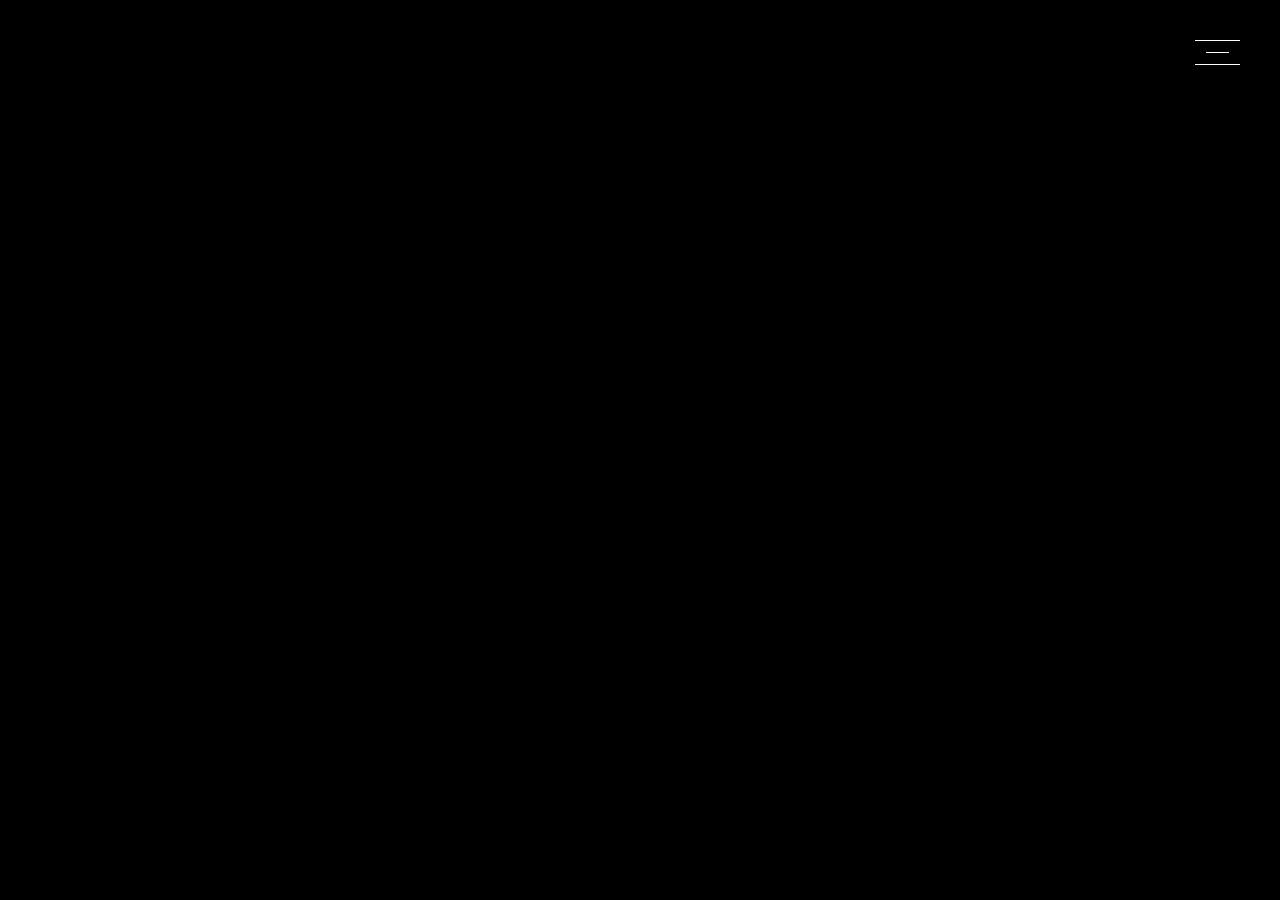
==== index.html @ caade8f0 "Hamburger-icon animation" ====
<!DOCTYPE html>
<html lang="en">

<head>
  <meta charset="UTF-8">
  <meta name="author" content="Ram Challa">
  <meta name="viewport" content="width=device-width, initial-scale=1.0">
  <meta http-equiv="X-UA-Compatible" content="ie=edge">

  <link rel="stylesheet" type="text/css" href="css/reset.css">
  <link rel="stylesheet" type="text/css" href="css/index.css">
  <link rel="stylesheet" type="text/css" href="css/hamburger-icon.css">

  <title>Ram Challa</title>
</head>

<body>
  <main>
    <header>
      <div class="hamburger-container hover-pointer">
        <div class="hamburger-icon">
        </div>
      </div>
    </header>
    <section></section>
  </main>
</body>

</html>
---- css/index.css ----
main {
  width: 100vw;
  height: 100vh;
  position: relative;
  overflow: hidden;
  background-color: black;
}
---- css/hamburger-icon.css ----
.hamburger-container {
    margin: 40px;
    margin-left: auto;
    width: 45px;
    height: 25px;
    display: flex;
    align-items: center;
    justify-content: center;
    position: relative;
  }
  
  .hamburger-icon {
    width: 50%;
    height: 1px;
    background-color: white;    
    transition: all 0.35s 0s ease-out;
  }
  
  .hamburger-icon::before, .hamburger-icon::after {
    content: '';
    width: 100%;
    height: 1px;
    background-color: white;
    position: absolute;
    left: 0;
    right: 0;

    transition: all 0.3s 0s ease-out;
  }
  
  .hamburger-icon::before{
    top: 0;
  }
  
  .hamburger-icon::after{
    bottom: 0;
  }
  
.hamburger-container:hover .hamburger-icon::before {
    transform: rotate(-45deg);
    bottom: 50%;
    top: 50%;
}

.hamburger-container:hover .hamburger-icon::after {
    transform: rotate(45deg);
    top: 50%;
    bottom: 50%;
}
.hamburger-container:hover .hamburger-icon {
    width: 0;
}
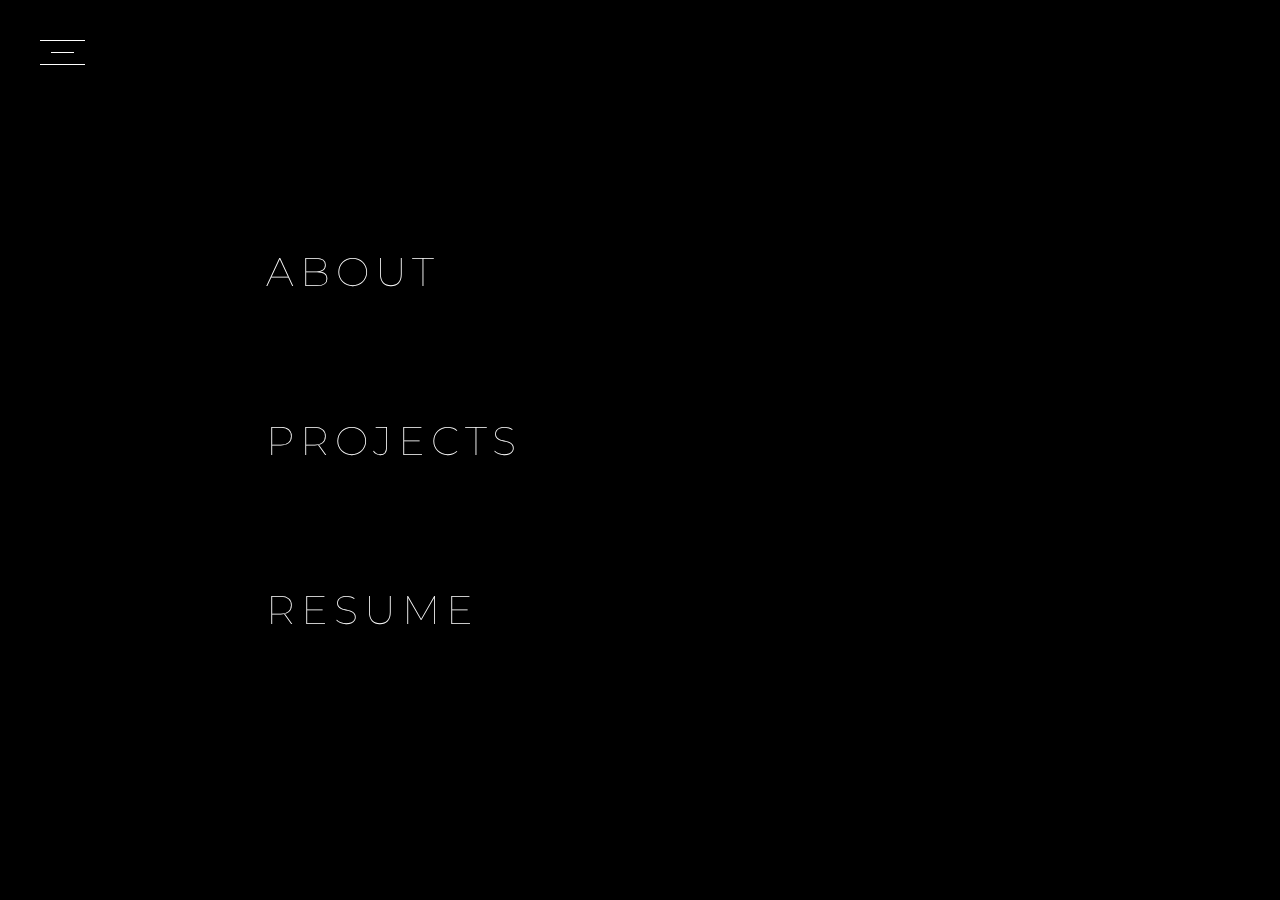
==== commit 11315eb9: "Added menu" ====
--- a/index.html
+++ b/index.html
@@ -7,9 +7,12 @@
   <meta name="viewport" content="width=device-width, initial-scale=1.0">
   <meta http-equiv="X-UA-Compatible" content="ie=edge">
 
+  <link href="https://fonts.googleapis.com/css?family=Montserrat" rel="stylesheet">
+
   <link rel="stylesheet" type="text/css" href="css/reset.css">
   <link rel="stylesheet" type="text/css" href="css/index.css">
   <link rel="stylesheet" type="text/css" href="css/hamburger-icon.css">
+  <link rel="stylesheet" type="text/css" href="css/menu.css">
 
   <title>Ram Challa</title>
 </head>
@@ -22,7 +25,24 @@
         </div>
       </div>
     </header>
-    <section></section>
+    <section>
+      <menu>
+        <ul>
+          <li class="hover-pointer">
+            <span class="line"></span>
+            About
+          </li>
+          <li class="hover-pointer">
+            <span class="line"></span>
+            Projects
+          </li>
+          <li class="hover-pointer">
+            <span class="line"></span>
+            Resume
+          </li>
+        </ul>
+      </menu>
+    </section>
   </main>
 </body>
 
--- a/css/hamburger-icon.css
+++ b/css/hamburger-icon.css
@@ -1,12 +1,13 @@
 .hamburger-container {
     margin: 40px;
-    margin-left: auto;
+    margin-right: auto;
     width: 45px;
     height: 25px;
     display: flex;
     align-items: center;
     justify-content: center;
     position: relative;
+    z-index: 2;
   }
   
   .hamburger-icon {
@@ -47,6 +48,7 @@
     top: 50%;
     bottom: 50%;
 }
+
 .hamburger-container:hover .hamburger-icon {
     width: 0;
 }--- a/css/menu.css
+++ b/css/menu.css
@@ -0,0 +1,42 @@
+menu {
+    position: fixed;
+    top: 0;
+    left: 0;
+    width: 100vw;
+    height: 100vh;
+    display: flex;
+    align-items: center;
+    justify-content: flex-start;
+    background-color: rgba(0, 0, 0, 0.5);
+}
+
+menu ul {
+    margin-left: 20%;
+    list-style: none;
+}
+
+menu li {
+    width: fit-content;
+    font-weight: lighter;
+    text-transform: uppercase;
+    color: white;
+    padding: 50px 10px 20px 10px;
+    margin-bottom: 50px;
+    letter-spacing: 0.15em;
+    font-size: 2.5em;
+    position: relative;
+}
+
+menu li .line {
+    position: absolute;
+    height: 2px;
+    width: 0%;
+    background-color: white;
+    bottom: 0;
+    left: 0;
+    transition: width 0.25s 0s ease-out;
+}
+
+menu li:hover .line {
+    width: 100%;
+}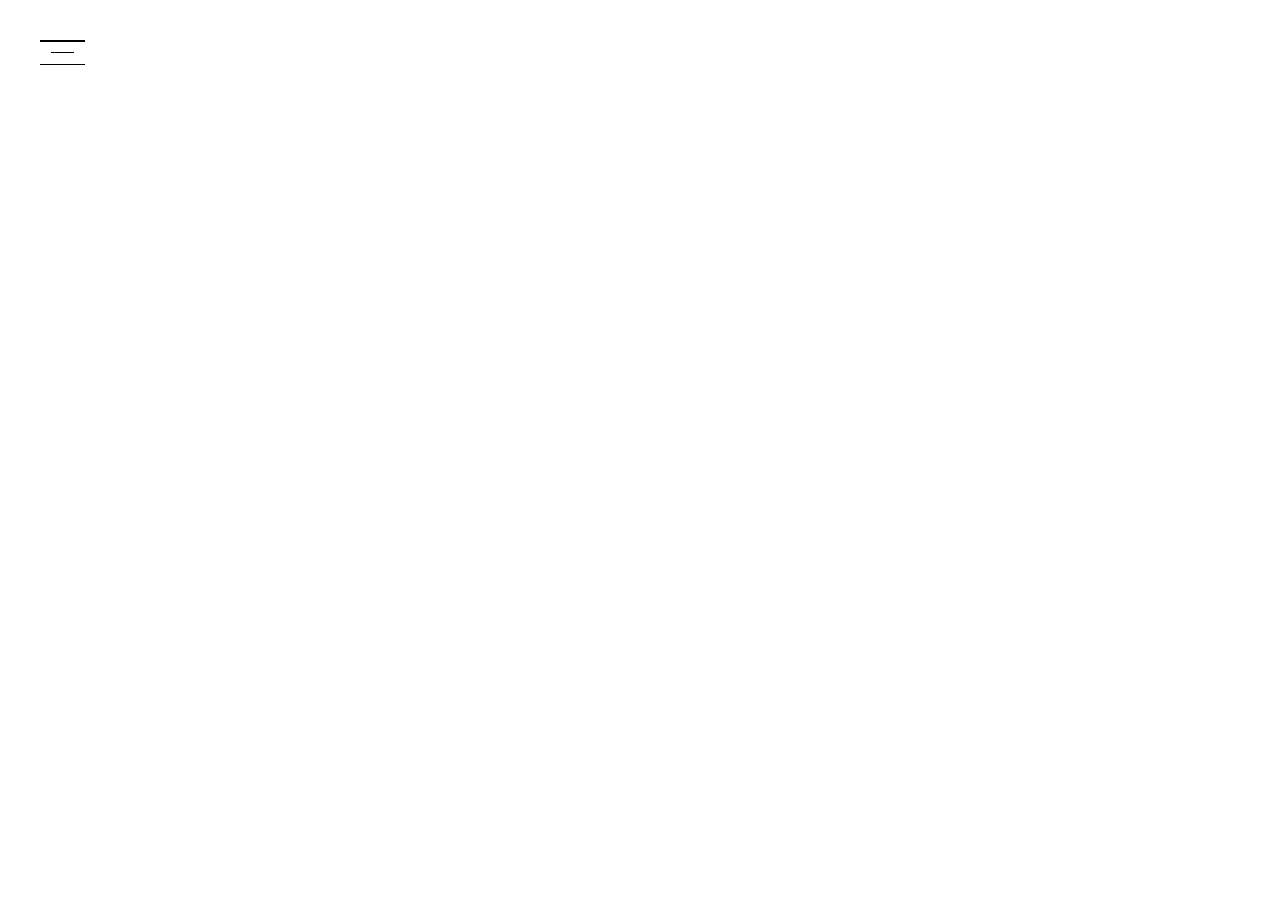
==== commit 1cbec766: "Changed colors" ====
--- a/index.html
+++ b/index.html
@@ -28,15 +28,15 @@
     <section>
       <menu>
         <ul>
-          <li class="hover-pointer">
+          <li class="hover-pointer item-1">
             <span class="line"></span>
             About
           </li>
-          <li class="hover-pointer">
+          <li class="hover-pointer item-2">
             <span class="line"></span>
             Projects
           </li>
-          <li class="hover-pointer">
+          <li class="hover-pointer item-3">
             <span class="line"></span>
             Resume
           </li>
--- a/css/index.css
+++ b/css/index.css
@@ -3,5 +3,5 @@
   height: 100vh;
   position: relative;
   overflow: hidden;
-  background-color: black;
+  background-color: white;
 }--- a/css/hamburger-icon.css
+++ b/css/hamburger-icon.css
@@ -12,16 +12,16 @@
   
   .hamburger-icon {
     width: 50%;
-    height: 1px;
-    background-color: white;    
+    height: 1.5px;
+    background-color: black;    
     transition: all 0.35s 0s ease-out;
   }
   
   .hamburger-icon::before, .hamburger-icon::after {
     content: '';
     width: 100%;
-    height: 1px;
-    background-color: white;
+    height: 1.5px;
+    background-color: black;
     position: absolute;
     left: 0;
     right: 0;
--- a/css/menu.css
+++ b/css/menu.css
@@ -7,7 +7,7 @@
     display: flex;
     align-items: center;
     justify-content: flex-start;
-    background-color: rgba(0, 0, 0, 0.5);
+    background-color: rgba(255, 255, 255, 0.5);
 }
 
 menu ul {
@@ -19,24 +19,53 @@
     width: fit-content;
     font-weight: lighter;
     text-transform: uppercase;
-    color: white;
+    color: black;
     padding: 50px 10px 20px 10px;
     margin-bottom: 50px;
     letter-spacing: 0.15em;
     font-size: 2.5em;
     position: relative;
+    transform: translateY(100%);
+    opacity: 0;
+}
+
+menu .item-1 {
+    animation: translate 0.6s ease-out 0s 1 normal forwards;
+}
+
+menu .item-2 {
+    animation: translate 0.6s ease-out 0.2s 1 normal forwards;
+}
+
+menu .item-3 {
+    animation: translate 0.6s ease-out 0.4s 1 normal forwards;
 }
 
 menu li .line {
     position: absolute;
-    height: 2px;
+    height: 5px;
     width: 0%;
-    background-color: white;
+    background-color: black;
     bottom: 0;
     left: 0;
-    transition: width 0.25s 0s ease-out;
+    transition: all 0.25s 0s ease-out;
 }
 
 menu li:hover .line {
+    height: 2px;
     width: 100%;
+}
+
+@keyframes translate {
+    from {
+        opacity: 0;
+        transform: translateY(100%);
+    }
+    50% {
+        opacity: 0;
+    }
+    to {
+        opacity: 1;
+        transform: translateY(0%);
+    }
 }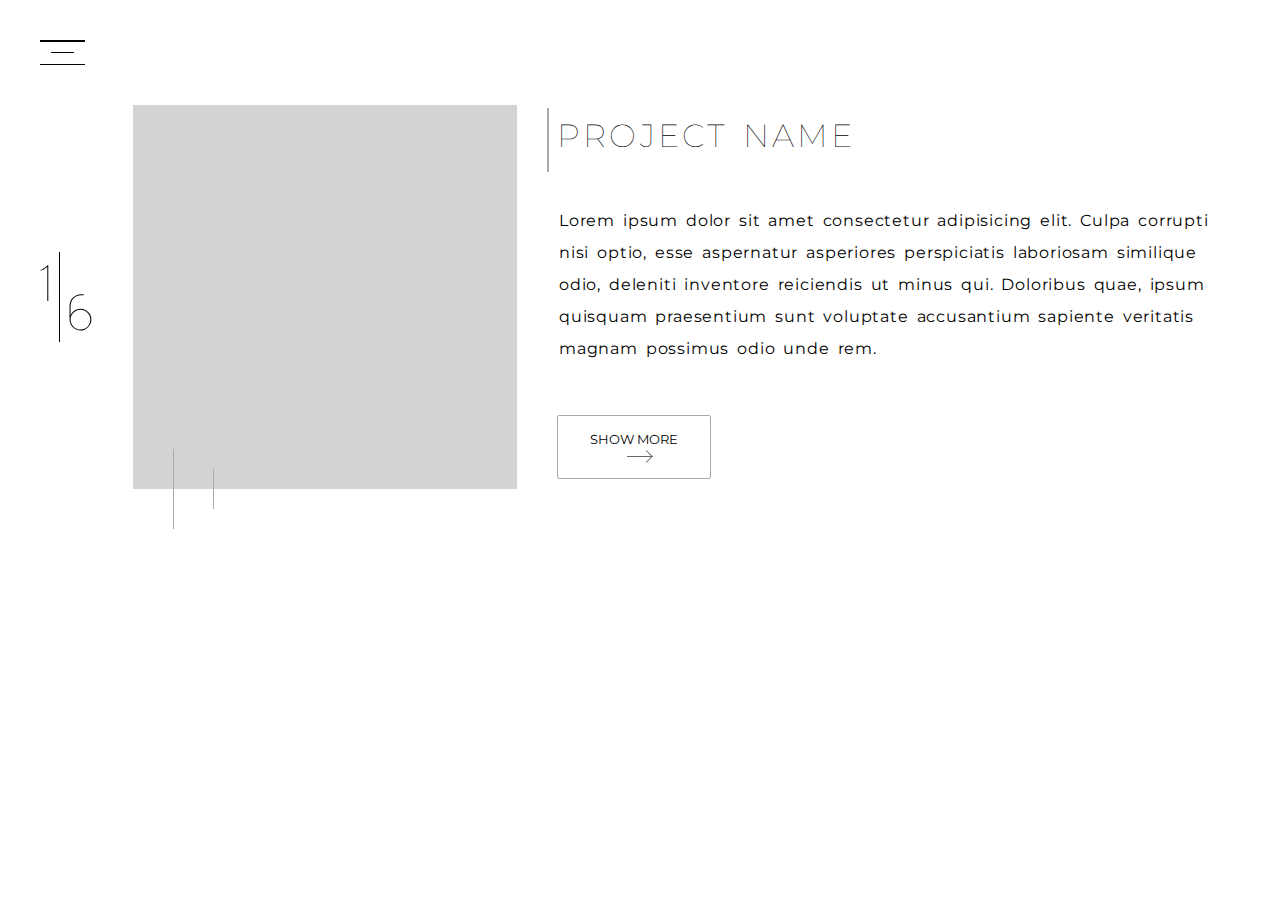
==== commit 672b70ae: "Added project template" ====
--- a/index.html
+++ b/index.html
@@ -8,11 +8,13 @@
   <meta http-equiv="X-UA-Compatible" content="ie=edge">
 
   <link href="https://fonts.googleapis.com/css?family=Montserrat" rel="stylesheet">
+  <link href="https://fonts.googleapis.com/css?family=Advent+Pro:100" rel="stylesheet">
 
   <link rel="stylesheet" type="text/css" href="css/reset.css">
   <link rel="stylesheet" type="text/css" href="css/index.css">
   <link rel="stylesheet" type="text/css" href="css/hamburger-icon.css">
   <link rel="stylesheet" type="text/css" href="css/menu.css">
+  <link rel="stylesheet" type="text/css" href="css/project.css">
 
   <title>Ram Challa</title>
 </head>
@@ -25,23 +27,43 @@
         </div>
       </div>
     </header>
+    <menu>
+      <ul>
+        <li class="hover-pointer item-1">
+          <span class="line"></span>
+          About
+        </li>
+        <li class="hover-pointer item-2">
+          <span class="line"></span>
+          Projects
+        </li>
+        <li class="hover-pointer item-3">
+          <span class="line"></span>
+          Resume
+        </li>
+      </ul>
+    </menu>
     <section>
-      <menu>
-        <ul>
-          <li class="hover-pointer item-1">
-            <span class="line"></span>
-            About
-          </li>
-          <li class="hover-pointer item-2">
-            <span class="line"></span>
-            Projects
-          </li>
-          <li class="hover-pointer item-3">
-            <span class="line"></span>
-            Resume
-          </li>
-        </ul>
-      </menu>
+      <div class="project">
+        <div class="counter">
+          <h6 class="current-count">1</h6>
+          <div class="divider"></div>
+          <h6 class="total-count">6</h6>
+        </div>
+        <div class="preview">
+
+        </div>
+        <div class="details">
+          <h1 class="project-name">Project name</h1>
+          <p class="project-description">
+            Lorem ipsum dolor sit amet consectetur adipisicing elit. Culpa corrupti nisi optio, esse aspernatur asperiores perspiciatis
+            laboriosam similique odio, deleniti inventore reiciendis ut minus qui. Doloribus quae, ipsum quisquam praesentium
+            sunt voluptate accusantium sapiente veritatis magnam possimus odio unde rem.
+          </p>
+          <button class="more hover-pointer">Show More<span class="arrow"><span class="arrow-tail"></span><span class="arrow-head"></span></span>
+          </button>
+        </div>
+      </div>
     </section>
   </main>
 </body>
--- a/css/hamburger-icon.css
+++ b/css/hamburger-icon.css
@@ -7,7 +7,7 @@
     align-items: center;
     justify-content: center;
     position: relative;
-    z-index: 2;
+    z-index: 3;
   }
   
   .hamburger-icon {
--- a/css/menu.css
+++ b/css/menu.css
@@ -7,7 +7,9 @@
     display: flex;
     align-items: center;
     justify-content: flex-start;
-    background-color: rgba(255, 255, 255, 0.5);
+    z-index: 2;
+    background-color: rgba(255, 255, 255, 0.9);
+    display: none;
 }
 
 menu ul {
--- a/css/project.css
+++ b/css/project.css
@@ -0,0 +1,132 @@
+.project {
+    display: flex;
+    flex-direction: row;
+    align-items: center;
+    justify-content: center;
+}
+
+.counter {
+    height: 90px;
+    display: flex;
+    flex-direction: row;
+    margin: 0 40px;
+}
+
+.counter .divider {
+    height: 100%;
+    background-color: black;
+    width: 1px;
+    margin: 0 8px;
+}
+
+.counter h6 {
+    font-weight: lighter;
+    font-family: 'Advent Pro', sans-serif;
+    font-size: 3.2em;
+}
+
+.current-count {
+    align-self: flex-start;
+}
+
+.total-count {
+    align-self: flex-end;
+}
+
+.preview {
+    width: 30vw;
+    height: 30vw;
+    position: relative;
+    background-color: lightgrey;
+}
+
+.preview::before, .preview::after {
+    content: '';
+    background-color: darkgrey;
+    width: 1px;
+    position: absolute;
+}
+
+.preview::before {
+    height: 80px;
+    left: 40px;
+    bottom: -40px;
+}
+
+.preview::after {
+    height: 40px;
+    left: 80px;
+    bottom: -20px;
+}
+
+.details {
+    align-self: flex-start;
+    flex: 1;
+    margin-left: 40px;
+    align-self: center;
+}
+
+.project-name {
+    text-transform: uppercase;
+    letter-spacing: 0.1em;
+    word-spacing: 0.1em;
+    font-size: 2em;
+    font-weight: lighter;
+    position: relative;
+}
+
+.project-name::before {
+    content: '';
+    height: 2em;
+    width: 2px;
+    background-color: darkgrey;
+    position: absolute;
+    left: -10px;
+    top: -0.25em;
+}
+
+.project-description {
+    margin: 50px;
+    margin-left: 2px;
+    letter-spacing: 0.05em;
+    word-spacing: 0.2em;
+    line-height: 2em;
+}
+
+.details button {
+    text-transform: uppercase;
+    padding: 15px;
+    background: transparent;
+    outline: none;
+    border: 1px solid darkgrey;
+    border-radius: 2px;
+}
+
+button .arrow {
+    margin-left: 10px;
+    transition: all 0.25s 0s ease-out;
+}
+
+button .arrow-tail {
+    background-color: dimgrey;
+    height: 1px;
+    width: 25px;
+    vertical-align: middle;
+    display: inline-block;
+}
+
+button .arrow-head {
+    width: 8px;
+    margin-left: -10px;
+    vertical-align: middle;
+    height: 8px;
+    border: solid dimgrey;
+    border-width: 0 1px 1px 0;
+    display: inline-block;
+    transform: rotate(-45deg);
+}
+
+.details button:hover .arrow {
+    display: inline-block;
+    transform: translateX(5px);
+}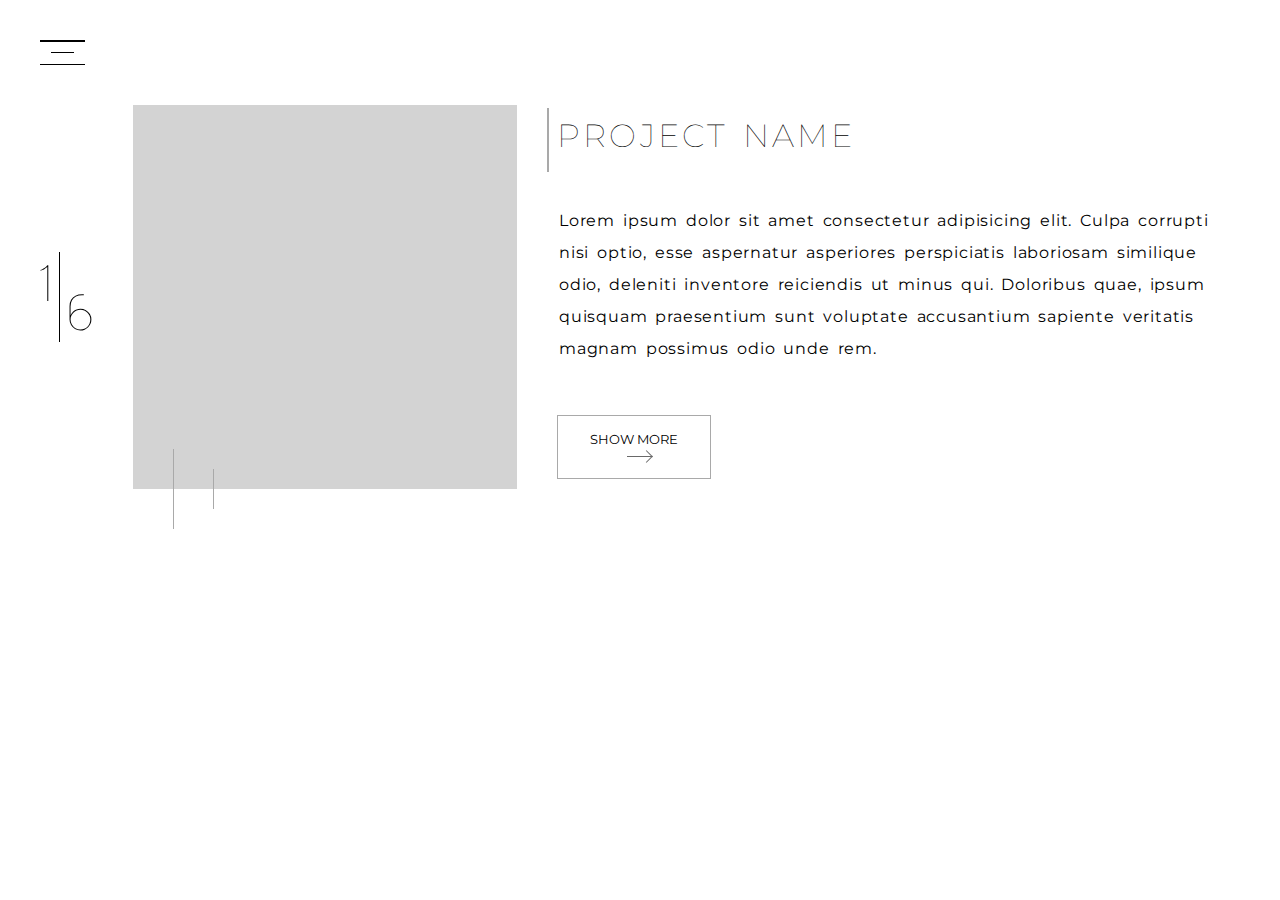
==== commit 02cc7202: "Added index.js" ====
--- a/index.html
+++ b/index.html
@@ -10,11 +10,11 @@
   <link href="https://fonts.googleapis.com/css?family=Montserrat" rel="stylesheet">
   <link href="https://fonts.googleapis.com/css?family=Advent+Pro:100" rel="stylesheet">
 
-  <link rel="stylesheet" type="text/css" href="css/reset.css">
-  <link rel="stylesheet" type="text/css" href="css/index.css">
-  <link rel="stylesheet" type="text/css" href="css/hamburger-icon.css">
-  <link rel="stylesheet" type="text/css" href="css/menu.css">
-  <link rel="stylesheet" type="text/css" href="css/project.css">
+  <link rel="stylesheet" type="text/css" href="./assets/css/reset.css">
+  <link rel="stylesheet" type="text/css" href="./assets/css/index.css">
+  <link rel="stylesheet" type="text/css" href="./assets/css/hamburger-icon.css">
+  <link rel="stylesheet" type="text/css" href="./assets/css/menu.css">
+  <link rel="stylesheet" type="text/css" href="./assets/css/project.css">
 
   <title>Ram Challa</title>
 </head>
@@ -22,12 +22,12 @@
 <body>
   <main>
     <header>
-      <div class="hamburger-container hover-pointer">
-        <div class="hamburger-icon">
+      <div class="hamburger-container hover-pointer" id="hamburger-container" data-display="none">
+        <div class="hamburger-icon" id="hamburger-icon">
         </div>
       </div>
     </header>
-    <menu>
+    <menu id="menu">
       <ul>
         <li class="hover-pointer item-1">
           <span class="line"></span>
@@ -66,6 +66,9 @@
       </div>
     </section>
   </main>
+
+  <script src="./assets/js/index.js"></script>
+
 </body>
 
 </html>--- a/assets/css/index.css
+++ b/assets/css/index.css
@@ -0,0 +1,7 @@
+main {
+  width: 100vw;
+  height: 100vh;
+  position: relative;
+  overflow: hidden;
+  background-color: white;
+}--- a/assets/css/hamburger-icon.css
+++ b/assets/css/hamburger-icon.css
@@ -0,0 +1,60 @@
+.hamburger-container {
+    margin: 40px;
+    margin-right: auto;
+    width: 45px;
+    height: 25px;
+    display: flex;
+    align-items: center;
+    justify-content: center;
+    position: relative;
+    z-index: 3;
+  }
+  
+  .hamburger-icon {
+    width: 50%;
+    height: 1.5px;
+    background-color: black;    
+    transition: all 0.25s 0s ease-out;
+  }
+  
+  .hamburger-icon::before, .hamburger-icon::after {
+    content: '';
+    width: 100%;
+    height: 1.5px;
+    background-color: black;
+    position: absolute;
+    left: 0;
+    right: 0;
+
+    transition: all 0.3s 0s ease-out;
+  }
+  
+  .hamburger-icon::before{
+    top: 0;
+  }
+  
+  .hamburger-icon::after{
+    bottom: 0;
+  }
+  
+
+.hamburger-container:hover .hamburger-icon:not(.open) {
+  width: 75%;
+}
+
+
+.hamburger-icon.open {
+  width: 0;
+}
+
+.hamburger-icon.open::before {
+  transform: rotate(-45deg);
+  bottom: 50%;
+  top: 50%;
+}
+
+.hamburger-icon.open::after {
+  transform: rotate(45deg);
+  top: 50%;
+  bottom: 50%;
+}--- a/assets/css/menu.css
+++ b/assets/css/menu.css
@@ -0,0 +1,71 @@
+menu {
+    position: fixed;
+    top: 0;
+    left: 0;
+    width: 100vw;
+    height: 100vh;
+    z-index: 2;
+    background-color: rgba(255, 255, 255, 0.9);
+    display: none;
+}
+
+menu ul {
+    margin-top: 10vh;
+    margin-left: 20%;
+    list-style: none;
+}
+
+menu li {
+    width: fit-content;
+    font-weight: lighter;
+    text-transform: uppercase;
+    color: black;
+    padding: 50px 10px 20px 10px;
+    margin-bottom: 50px;
+    letter-spacing: 0.15em;
+    font-size: 2.5em;
+    position: relative;
+    transform: translateY(100%);
+    opacity: 0;
+}
+
+menu .item-1 {
+    animation: translate 0.6s ease-out 0s 1 normal forwards;
+}
+
+menu .item-2 {
+    animation: translate 0.6s ease-out 0.2s 1 normal forwards;
+}
+
+menu .item-3 {
+    animation: translate 0.6s ease-out 0.4s 1 normal forwards;
+}
+
+menu li .line {
+    position: absolute;
+    height: 5px;
+    width: 0%;
+    background-color: black;
+    bottom: 0;
+    left: 0;
+    transition: all 0.25s 0s ease-out;
+}
+
+menu li:hover .line {
+    height: 2px;
+    width: 100%;
+}
+
+@keyframes translate {
+    from {
+        opacity: 0;
+        transform: translateY(100%);
+    }
+    50% {
+        opacity: 0;
+    }
+    to {
+        opacity: 1;
+        transform: translateY(0%);
+    }
+}--- a/assets/css/project.css
+++ b/assets/css/project.css
@@ -0,0 +1,131 @@
+.project {
+    display: flex;
+    flex-direction: row;
+    align-items: center;
+    justify-content: center;
+}
+
+.counter {
+    height: 90px;
+    display: flex;
+    flex-direction: row;
+    margin: 0 40px;
+}
+
+.counter .divider {
+    height: 100%;
+    background-color: black;
+    width: 1px;
+    margin: 0 8px;
+}
+
+.counter h6 {
+    font-weight: lighter;
+    font-family: 'Advent Pro', sans-serif;
+    font-size: 3.2em;
+}
+
+.current-count {
+    align-self: flex-start;
+}
+
+.total-count {
+    align-self: flex-end;
+}
+
+.preview {
+    width: 30vw;
+    height: 30vw;
+    position: relative;
+    background-color: lightgrey;
+}
+
+.preview::before, .preview::after {
+    content: '';
+    background-color: darkgrey;
+    width: 1px;
+    position: absolute;
+}
+
+.preview::before {
+    height: 80px;
+    left: 40px;
+    bottom: -40px;
+}
+
+.preview::after {
+    height: 40px;
+    left: 80px;
+    bottom: -20px;
+}
+
+.details {
+    align-self: flex-start;
+    flex: 1;
+    margin-left: 40px;
+    align-self: center;
+}
+
+.project-name {
+    text-transform: uppercase;
+    letter-spacing: 0.1em;
+    word-spacing: 0.1em;
+    font-size: 2em;
+    font-weight: lighter;
+    position: relative;
+}
+
+.project-name::before {
+    content: '';
+    height: 2em;
+    width: 2px;
+    background-color: darkgrey;
+    position: absolute;
+    left: -10px;
+    top: -0.25em;
+}
+
+.project-description {
+    margin: 50px;
+    margin-left: 2px;
+    letter-spacing: 0.05em;
+    word-spacing: 0.2em;
+    line-height: 2em;
+}
+
+.details button {
+    text-transform: uppercase;
+    padding: 15px;
+    background: transparent;
+    outline: none;
+    border: 1px solid darkgrey;
+}
+
+button .arrow {
+    margin-left: 10px;
+    transition: all 0.25s 0s ease-out;
+}
+
+button .arrow-tail {
+    background-color: dimgrey;
+    height: 1px;
+    width: 25px;
+    vertical-align: middle;
+    display: inline-block;
+}
+
+button .arrow-head {
+    width: 8px;
+    margin-left: -10px;
+    vertical-align: middle;
+    height: 8px;
+    border: solid dimgrey;
+    border-width: 0 1px 1px 0;
+    display: inline-block;
+    transform: rotate(-45deg);
+}
+
+.details button:hover .arrow {
+    display: inline-block;
+    transform: translateX(5px);
+}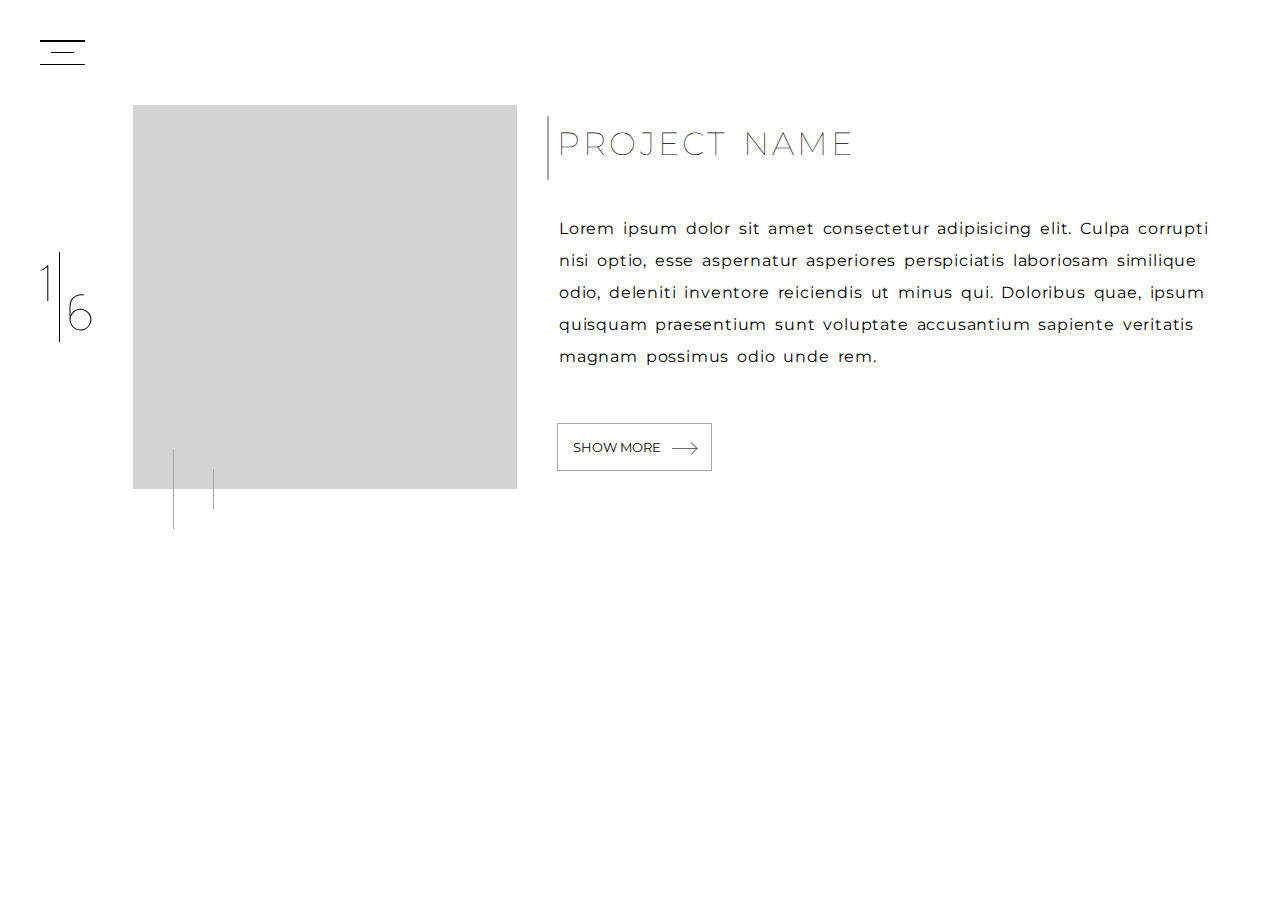
==== commit ff8b8b08: "Fixed "Show more button inline style"" ====
--- a/index.html
+++ b/index.html
@@ -10,11 +10,11 @@
   <link href="https://fonts.googleapis.com/css?family=Montserrat" rel="stylesheet">
   <link href="https://fonts.googleapis.com/css?family=Advent+Pro:100" rel="stylesheet">
 
-  <link rel="stylesheet" type="text/css" href="./assets/css/reset.css">
-  <link rel="stylesheet" type="text/css" href="./assets/css/index.css">
-  <link rel="stylesheet" type="text/css" href="./assets/css/hamburger-icon.css">
-  <link rel="stylesheet" type="text/css" href="./assets/css/menu.css">
-  <link rel="stylesheet" type="text/css" href="./assets/css/project.css">
+  <link rel="stylesheet" href="./assets/css/reset.css">
+  <link rel="stylesheet" href="./assets/css/index.css">
+  <link rel="stylesheet" href="./assets/css/hamburger-icon.css">
+  <link rel="stylesheet" href="./assets/css/menu.css">
+  <link rel="stylesheet" href="./assets/css/project.css">
 
   <title>Ram Challa</title>
 </head>
--- a/assets/css/project.css
+++ b/assets/css/project.css
@@ -102,6 +102,7 @@
 }
 
 button .arrow {
+    display: inline-block;
     margin-left: 10px;
     transition: all 0.25s 0s ease-out;
 }
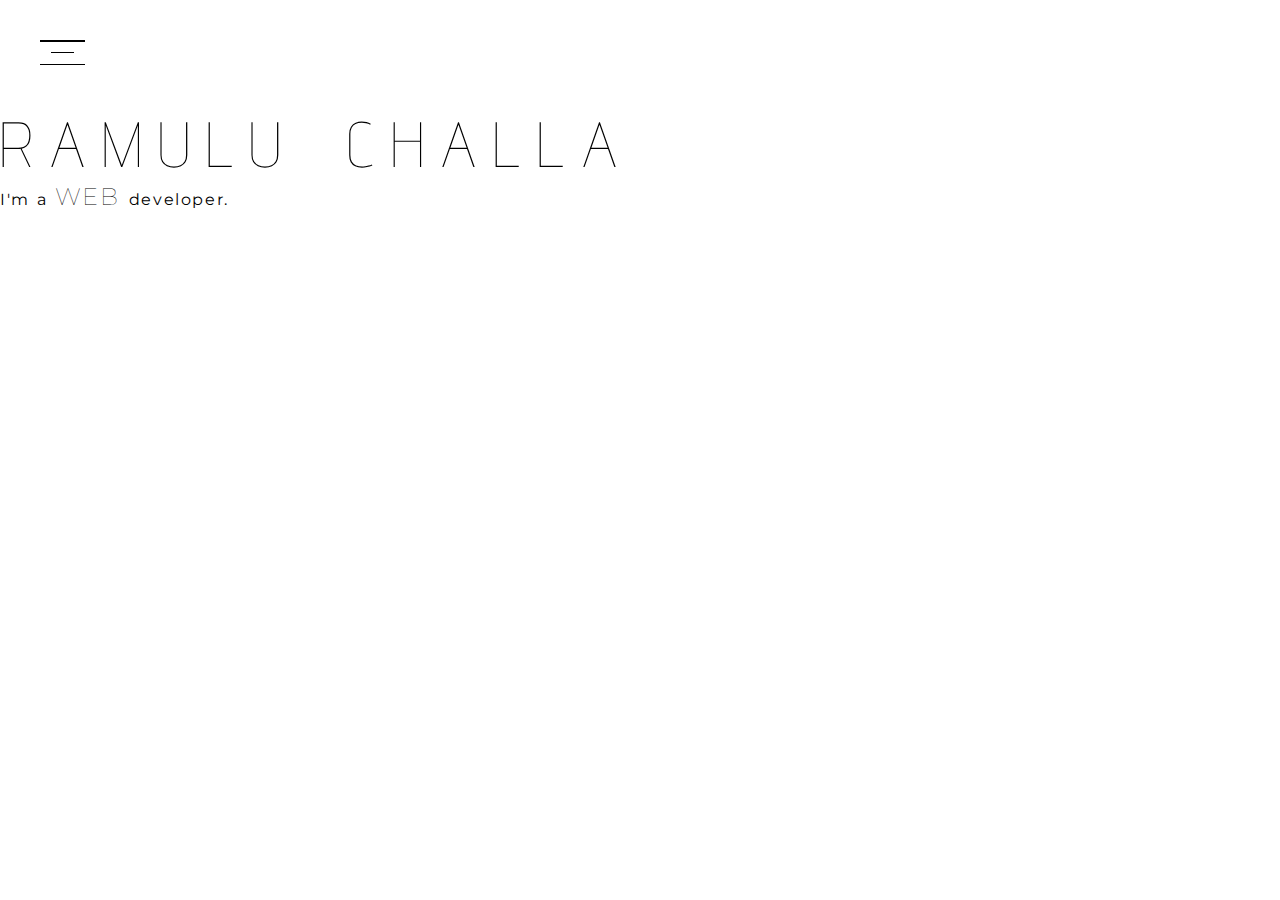
==== commit 99b1ff12: "Added projects" ====
--- a/index.html
+++ b/index.html
@@ -14,7 +14,7 @@
   <link rel="stylesheet" href="./assets/css/index.css">
   <link rel="stylesheet" href="./assets/css/hamburger-icon.css">
   <link rel="stylesheet" href="./assets/css/menu.css">
-  <link rel="stylesheet" href="./assets/css/project.css">
+  <link rel="stylesheet" href="./assets/css/home.css">
 
   <title>Ram Challa</title>
 </head>
@@ -44,30 +44,14 @@
       </ul>
     </menu>
     <section>
-      <div class="project">
-        <div class="counter">
-          <h6 class="current-count">1</h6>
-          <div class="divider"></div>
-          <h6 class="total-count">6</h6>
-        </div>
-        <div class="preview">
-
-        </div>
-        <div class="details">
-          <h1 class="project-name">Project name</h1>
-          <p class="project-description">
-            Lorem ipsum dolor sit amet consectetur adipisicing elit. Culpa corrupti nisi optio, esse aspernatur asperiores perspiciatis
-            laboriosam similique odio, deleniti inventore reiciendis ut minus qui. Doloribus quae, ipsum quisquam praesentium
-            sunt voluptate accusantium sapiente veritatis magnam possimus odio unde rem.
-          </p>
-          <button class="more hover-pointer">Show More<span class="arrow"><span class="arrow-tail"></span><span class="arrow-head"></span></span>
-          </button>
-        </div>
-      </div>
+      <h1>Ramulu Challa</h1>
+      <p class="s-description">I'm a <span>WEB </span>developer.</p>
     </section>
   </main>
 
-  <script src="./assets/js/index.js"></script>
+  <script src="./assets/js/index.js">
+    window.open('/projects');
+  </script>
 
 </body>
 
--- a/assets/css/menu.css
+++ b/assets/css/menu.css
@@ -5,7 +5,7 @@
     width: 100vw;
     height: 100vh;
     z-index: 2;
-    background-color: rgba(255, 255, 255, 0.9);
+    background-color: rgba(255, 255, 255, 0.95);
     display: none;
 }
 
--- a/assets/css/home.css
+++ b/assets/css/home.css
@@ -0,0 +1,17 @@
+h1 {
+    font-weight: lighter;
+    font-family: 'Advent Pro', sans-serif;
+    text-transform: uppercase;
+    font-size: 4em;
+    letter-spacing: 0.25em;
+    word-spacing: 0.25em;
+}
+
+.s-description {
+    letter-spacing: 0.1em;
+    word-spacing: 0.1em;
+}
+.s-description span {
+    font-size: 1.5em;
+    font-weight: lighter;
+}
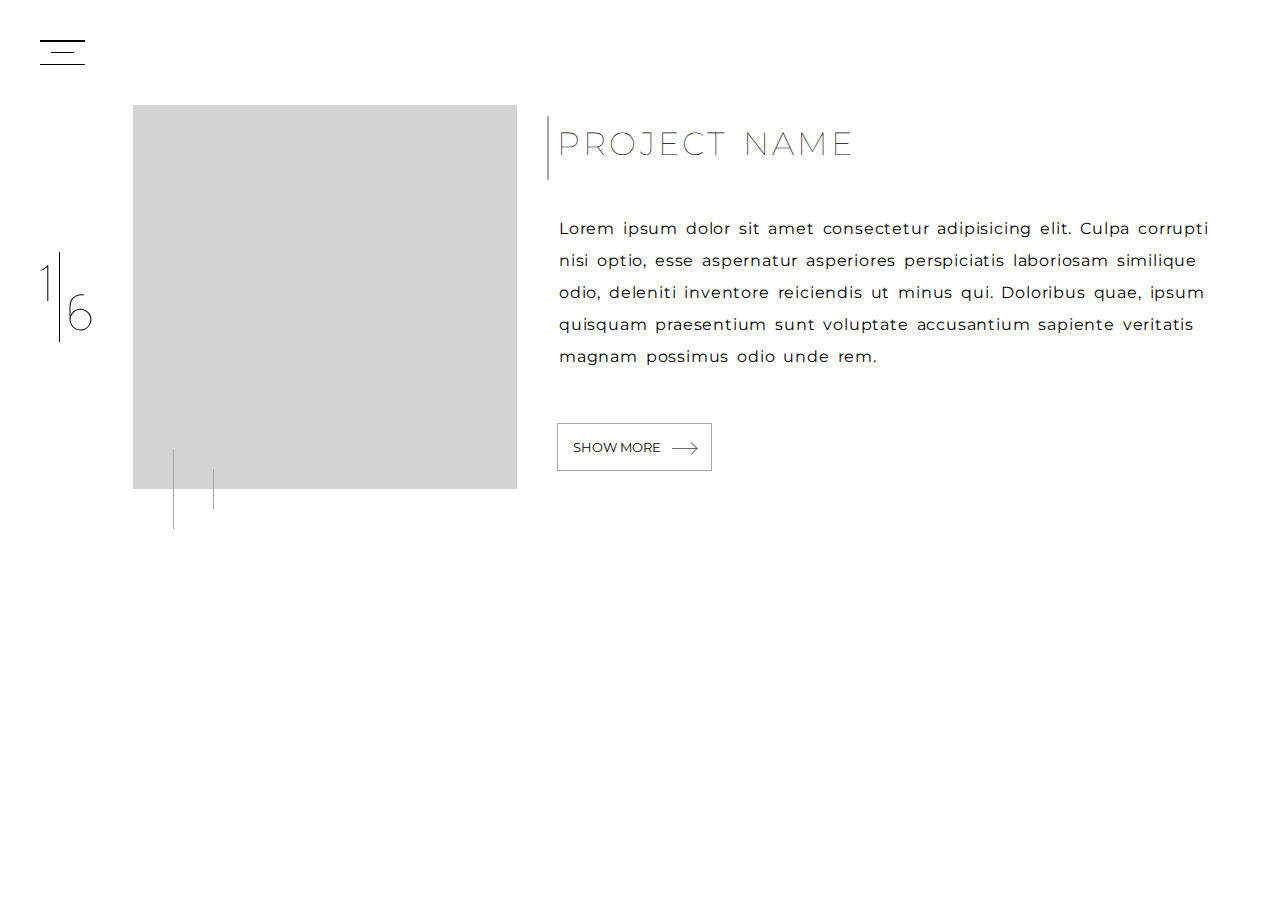
==== commit 483a2d27: "modified menu animations" ====
--- a/index.html
+++ b/index.html
@@ -44,13 +44,12 @@
       </ul>
     </menu>
     <section>
-      <h1>Ramulu Challa</h1>
-      <p class="s-description">I'm a <span>WEB </span>developer.</p>
     </section>
   </main>
 
-  <script src="./assets/js/index.js">
-    window.open('/projects');
+  <script src="./assets/js/index.js"></script>
+  <script>
+      window.open('/projects', '_self');
   </script>
 
 </body>
--- a/assets/css/menu.css
+++ b/assets/css/menu.css
@@ -7,6 +7,8 @@
     z-index: 2;
     background-color: rgba(255, 255, 255, 0.95);
     display: none;
+
+    transition: all 0.6s 0s linear;
 }
 
 menu ul {
@@ -30,15 +32,35 @@
 }
 
 menu .item-1 {
-    animation: translate 0.6s ease-out 0s 1 normal forwards;
+    animation: translateUp 0.6s ease-out 0s 1 normal forwards;
 }
 
 menu .item-2 {
-    animation: translate 0.6s ease-out 0.2s 1 normal forwards;
+    animation: translateUp 0.6s ease-out 0.2s 1 normal forwards;
 }
 
 menu .item-3 {
-    animation: translate 0.6s ease-out 0.4s 1 normal forwards;
+    animation: translateUp 0.6s ease-out 0.4s 1 normal forwards;
+}
+
+menu.close {
+    background-color: rgba(255, 255, 255, 0.8);
+}
+menu.close li{
+    transform: translateY(0%);
+    opacity: 1;
+}
+
+menu.close .item-1 {
+    animation: translateDown 0.5s ease-in 0.3s 1 normal forwards;
+}
+
+menu.close .item-2 {
+    animation: translateDown 0.5s ease-in 0.15s 1 normal forwards;
+}
+
+menu.close .item-3 {
+    animation: translateDown 0.5s ease-in 0s 1 normal forwards;
 }
 
 menu li .line {
@@ -56,7 +78,7 @@
     width: 100%;
 }
 
-@keyframes translate {
+@keyframes translateUp {
     from {
         opacity: 0;
         transform: translateY(100%);
@@ -68,4 +90,14 @@
         opacity: 1;
         transform: translateY(0%);
     }
+}
+@keyframes translateDown {
+    from {
+        opacity: 1;
+        transform: translateY(0%);
+    }
+    to {
+        opacity: 0;
+        transform: translateY(100%);
+    }
 }